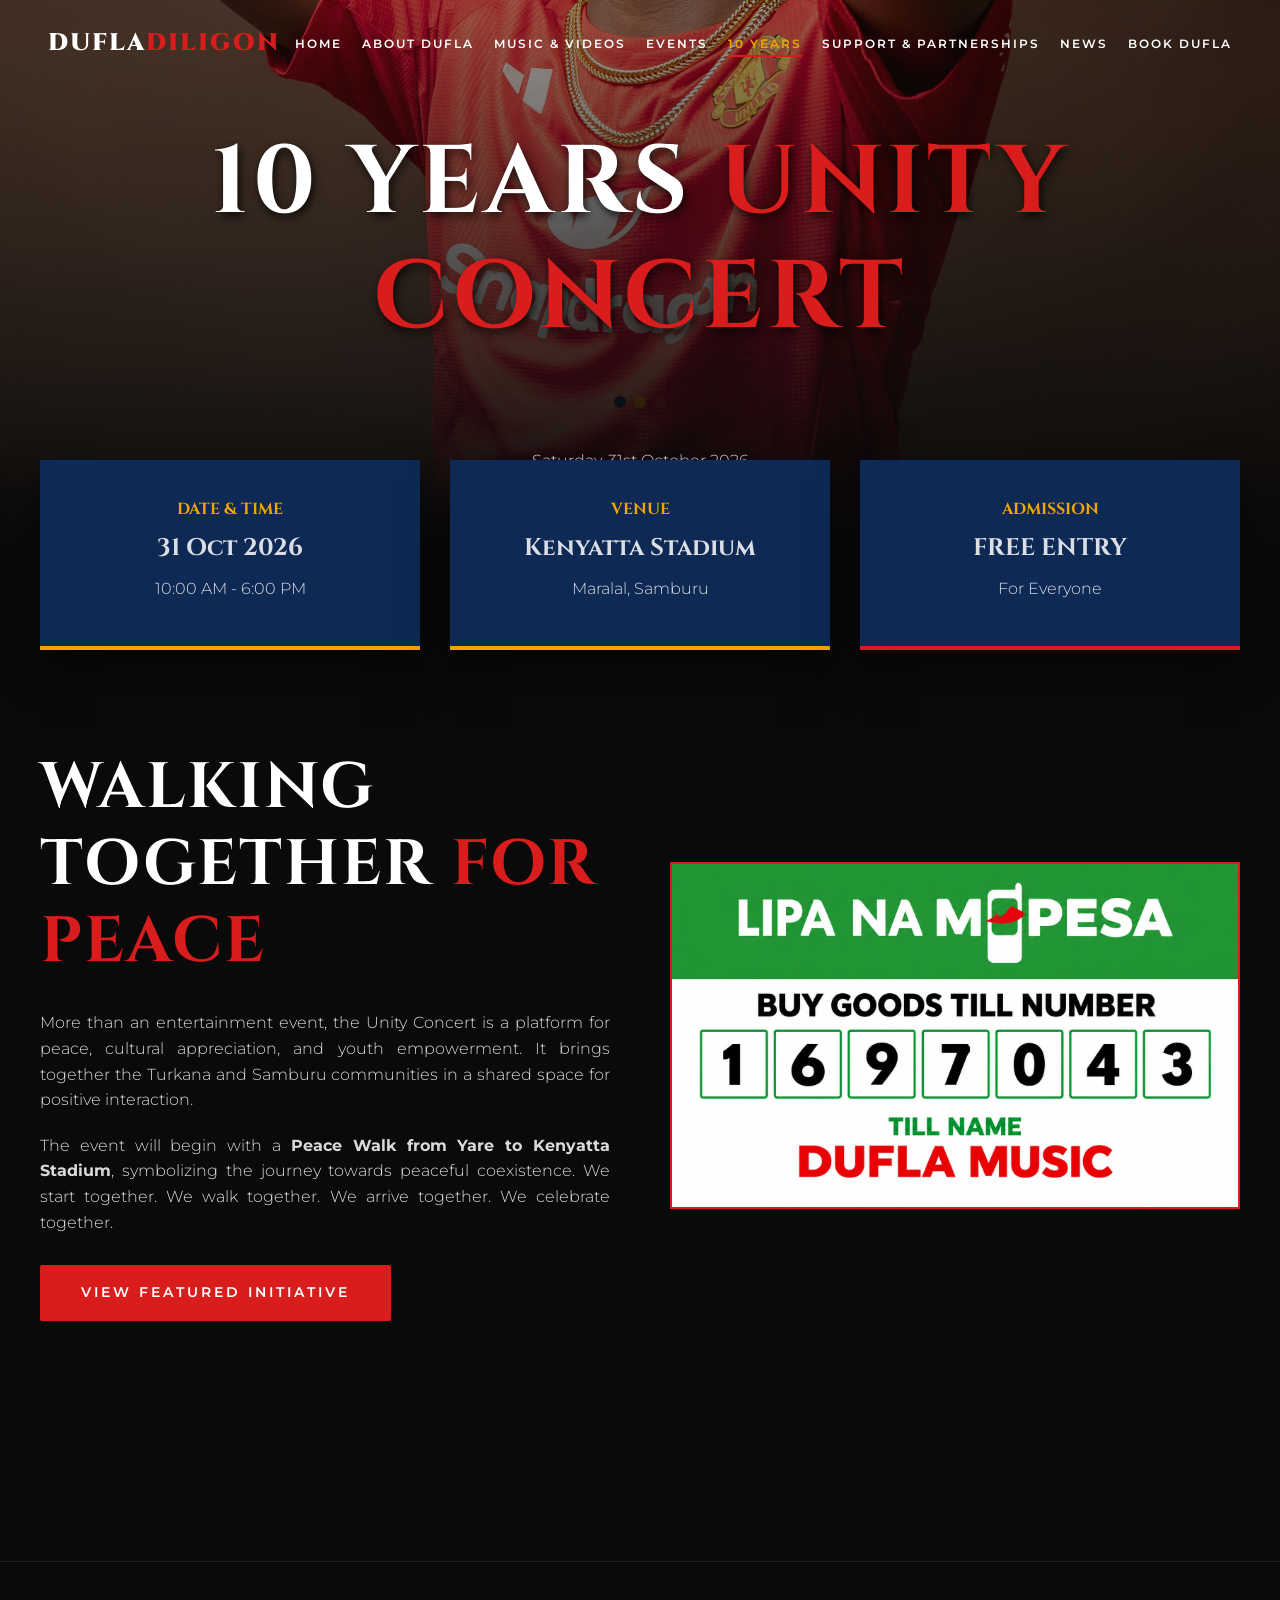
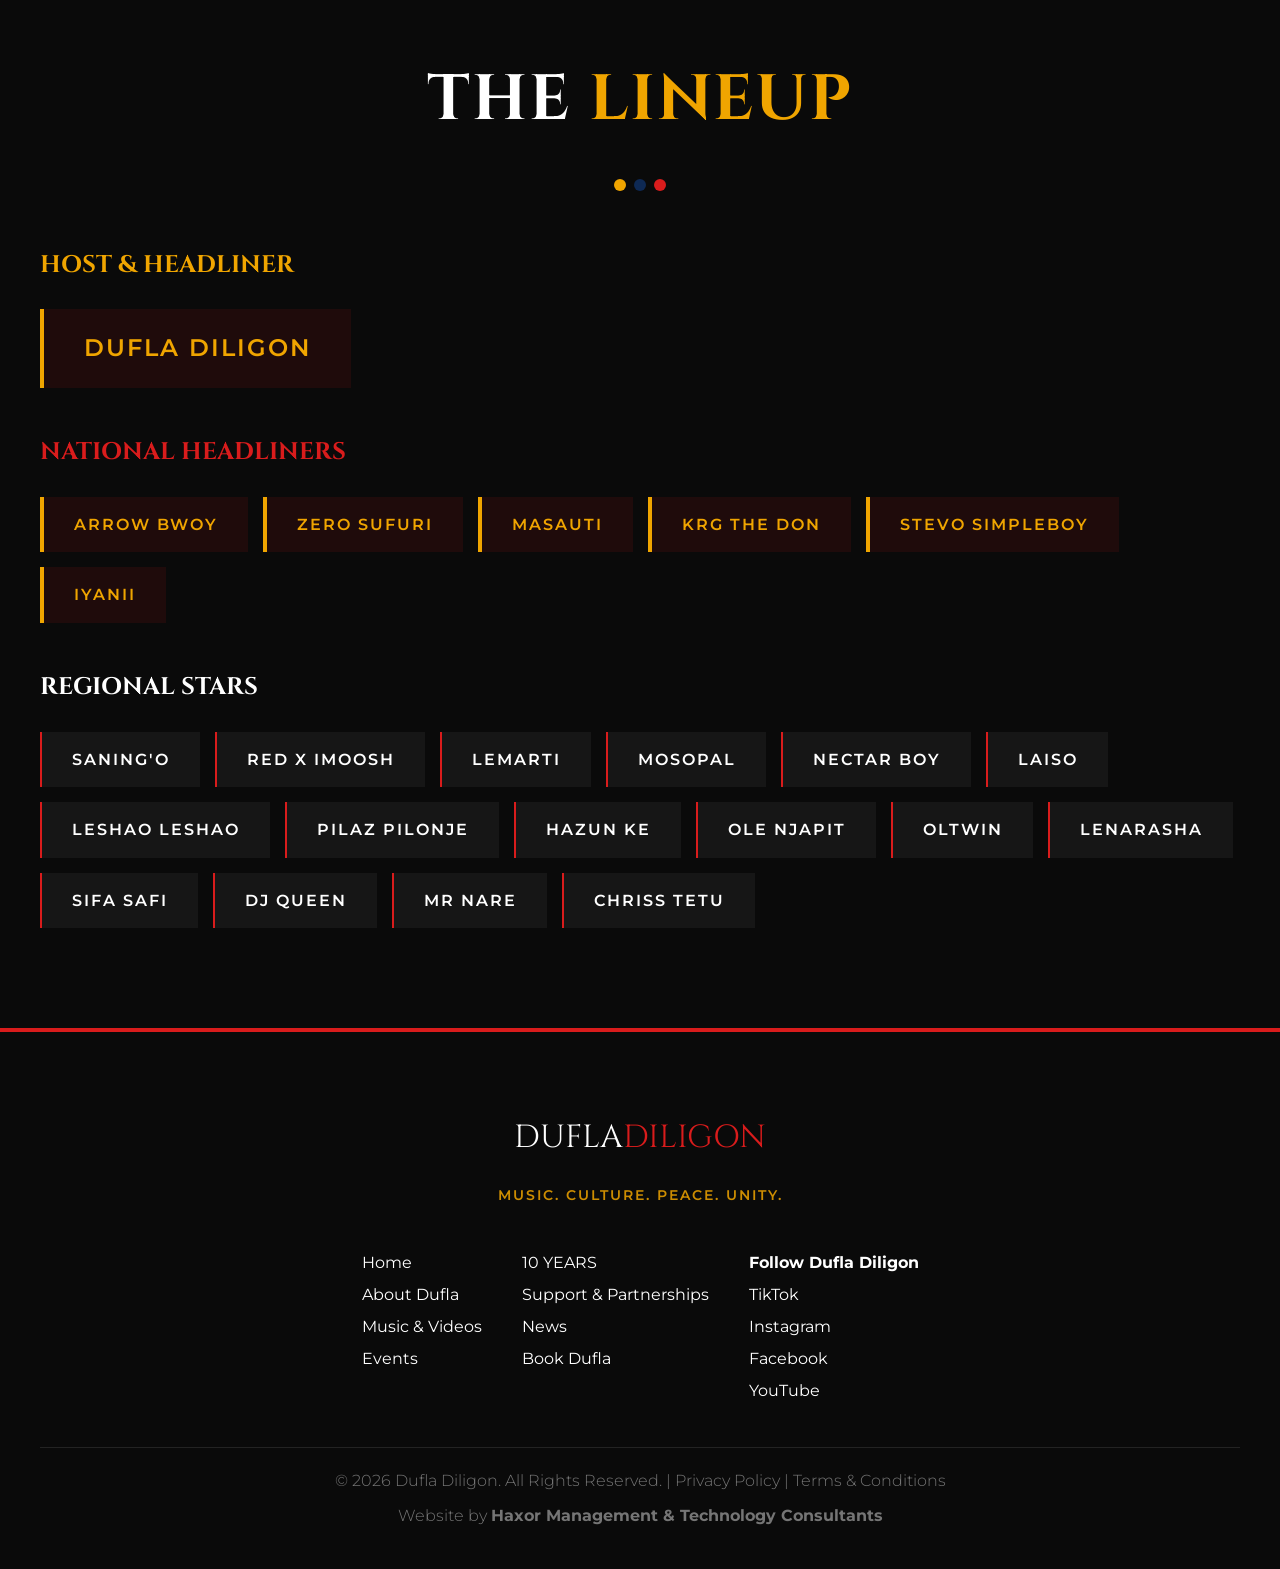
==== 10-years.html @ 81d90280 "Update social media links to actual official accounts" ====
﻿<!DOCTYPE html>
<html lang="en">
<head>
  <meta charset="UTF-8">
  <meta name="viewport" content="width=device-width, initial-scale=1.0">
  <title>Unity Concert | Dufla Diligon</title>
  <link rel="stylesheet" href="style.css">
  <style>
    .page-header { background-image: url('dufla 1.JPG'); }
    
    .event-details {
      display: grid; grid-template-columns: repeat(auto-fit, minmax(250px, 1fr));
      gap: 30px; margin: -80px auto 100px; position: relative; z-index: 10;
    }
    .detail-card {
      background: var(--maasai-blue); padding: 40px 30px; text-align: center;
      border-bottom: 4px solid var(--maasai-yellow);
      box-shadow: 0 20px 40px rgba(0,0,0,0.5);
    }
    .detail-card h3 { color: var(--maasai-yellow); font-size: 1rem; margin-bottom: 10px; }
    .detail-card p { font-size: 1.5rem; font-family: var(--font-heading); font-weight: 700; color: #fff; }
    
    .charity-section { display: flex; flex-wrap: wrap; gap: 60px; align-items: center; margin-bottom: 120px; }
    .charity-poster { flex: 1; min-width: 300px; }
    .charity-poster img { border: 2px solid var(--maasai-red); width: 100%; }
    .charity-text { flex: 1; min-width: 300px; }
    
    .lineup-section { background: var(--earth-dark); padding: 100px 0; border-top: 1px solid #222; }
    .artist-list { display: flex; flex-wrap: wrap; gap: 15px; margin-top: 30px; }
    .artist-name { 
      background: rgba(255,255,255,0.05); padding: 15px 30px;
      font-weight: 600; text-transform: uppercase; letter-spacing: 2px;
      border-left: 2px solid var(--maasai-red);
    }
    .headliner { background: rgba(217, 28, 28, 0.1); border-left: 4px solid var(--maasai-yellow); color: var(--maasai-yellow); }
  </style>
</head>
<body>

    <nav id="navbar">
    <a href="index.html" class="nav-logo">DUFLA<span>DILIGON</span></a>
    <ul class="nav-links">
      <li><a href="index.html">HOME</a></li>
      <li><a href="about.html">ABOUT DUFLA</a></li>
      <li><a href="music-videos.html">MUSIC & VIDEOS</a></li>
      <li><a href="events.html">EVENTS</a></li>
      <li><a href="10-years.html" class="active">10 YEARS</a></li>
      <li><a href="support-partnerships.html">SUPPORT & PARTNERSHIPS</a></li>
      <li><a href="news.html">NEWS</a></li>
      <li><a href="book-dufla.html">BOOK DUFLA</a></li>
    </ul>
    <div class="hamburger" id="hamburger"><span></span><span></span><span></span></div>
  </nav>

  <div class="mobile-menu" id="mobileMenu">
    <a href="index.html">HOME</a>
    <a href="about.html">ABOUT DUFLA</a>
    <a href="music-videos.html">MUSIC & VIDEOS</a>
    <a href="events.html">EVENTS</a>
    <a href="10-years.html">10 YEARS</a>
    <a href="support-partnerships.html">SUPPORT & PARTNERSHIPS</a>
    <a href="news.html">NEWS</a>
    <a href="book-dufla.html">BOOK DUFLA</a>
  </div>

  <header class="page-header">
    <div class="container">
      <h1 class="cinematic-text">10 Years <span class="text-red">Unity Concert</span></h1>
      <div class="bead-divider">
        <div class="bead blue"></div><div class="bead yellow"></div><div class="bead red"></div>
      </div>
      <p class="cinematic-text">Saturday, 31st October 2026</p>
    </div>
  </header>

  <section class="section" style="padding-top: 0;">
    <div class="container">
      <div class="event-details">
        <div class="detail-card">
          <h3>Date & Time</h3>
          <p>31 Oct 2026<br><span style="font-size:1rem; font-family:var(--font-body); font-weight:300;">10:00 AM - 6:00 PM</span></p>
        </div>
        <div class="detail-card">
          <h3>Venue</h3>
          <p>Kenyatta Stadium<br><span style="font-size:1rem; font-family:var(--font-body); font-weight:300;">Maralal, Samburu</span></p>
        </div>
        <div class="detail-card" style="border-bottom-color: var(--maasai-red);">
          <h3>Admission</h3>
          <p class="text-red">FREE ENTRY<br><span style="font-size:1rem; font-family:var(--font-body); font-weight:300; color:#fff;">For Everyone</span></p>
        </div>
      </div>

      <div class="charity-section">
        <div class="charity-text">
          <h2 style="margin-bottom: 30px;">Walking Together <span class="text-red">For Peace</span></h2>
          <p style="margin-left:0; max-width:100%; text-align:justify; margin-bottom: 20px;">More than an entertainment event, the Unity Concert is a platform for peace, cultural appreciation, and youth empowerment. It brings together the Turkana and Samburu communities in a shared space for positive interaction.</p>
          <p style="margin-left:0; max-width:100%; text-align:justify; margin-bottom: 30px;">The event will begin with a <strong>Peace Walk from Yare to Kenyatta Stadium</strong>, symbolizing the journey towards peaceful coexistence. We start together. We walk together. We arrive together. We celebrate together.</p>
          <a href="charity-poster.jpg" target="_blank" class="btn btn-red">View Featured Initiative</a>
        </div>
        <div class="charity-poster">
          <img src="charity-poster.jpg" alt="Charity & Peace Initiative Poster">
        </div>
      </div>
    </div>
  </section>

  <section class="lineup-section">
    <div class="container">
      <div style="text-align: center; margin-bottom: 60px;">
        <h2>The <span class="text-yellow">Lineup</span></h2>
        <div class="bead-divider">
          <div class="bead yellow"></div><div class="bead blue"></div><div class="bead red"></div>
        </div>
      </div>

      <h3 style="color: var(--maasai-yellow); font-size: 1.5rem;">Host & Headliner</h3>
      <div class="artist-list" style="margin-bottom: 50px;">
        <div class="artist-name headliner" style="font-size:1.5rem; padding: 20px 40px;">Dufla Diligon</div>
      </div>

      <h3 style="color: var(--maasai-red); font-size: 1.5rem;">National Headliners</h3>
      <div class="artist-list" style="margin-bottom: 50px;">
        <div class="artist-name headliner">Arrow Bwoy</div>
        <div class="artist-name headliner">Zero Sufuri</div>
        <div class="artist-name headliner">Masauti</div>
        <div class="artist-name headliner">KRG The Don</div>
        <div class="artist-name headliner">Stevo Simpleboy</div>
        <div class="artist-name headliner">Iyanii</div>
      </div>

      <h3 style="font-size: 1.5rem;">Regional Stars</h3>
      <div class="artist-list">
        <div class="artist-name">Saning'o</div>
        <div class="artist-name">Red X Imoosh</div>
        <div class="artist-name">Lemarti</div>
        <div class="artist-name">Mosopal</div>
        <div class="artist-name">Nectar Boy</div>
        <div class="artist-name">Laiso</div>
        <div class="artist-name">Leshao Leshao</div>
        <div class="artist-name">Pilaz Pilonje</div>
        <div class="artist-name">Hazun Ke</div>
        <div class="artist-name">Ole Njapit</div>
        <div class="artist-name">Oltwin</div>
        <div class="artist-name">Lenarasha</div>
        <div class="artist-name">Sifa Safi</div>
        <div class="artist-name">DJ Queen</div>
        <div class="artist-name">Mr Nare</div>
        <div class="artist-name">Chriss Tetu</div>
      </div>
    </div>
  </section>

    <footer>
    <div class="container">
      <div class="footer-logo">DUFLA<span class="text-red">DILIGON</span></div>
      <p style="color:var(--maasai-yellow); letter-spacing:2px; font-weight:600; font-size:0.9rem; margin-bottom: 40px; text-transform:uppercase;">Music. Culture. Peace. Unity.</p>
      
      <div style="display:flex; justify-content:center; gap: 40px; flex-wrap:wrap; margin-bottom: 40px;">
        <ul style="list-style:none; text-align:left; line-height:2;">
          <li><a href="index.html">Home</a></li>
          <li><a href="about.html">About Dufla</a></li>
          <li><a href="music-videos.html">Music & Videos</a></li>
          <li><a href="events.html">Events</a></li>
        </ul>
        <ul style="list-style:none; text-align:left; line-height:2;">
          <li><a href="10-years.html" class="active">10 YEARS</a></li>
          <li><a href="support-partnerships.html">Support & Partnerships</a></li>
          <li><a href="news.html">News</a></li>
          <li><a href="book-dufla.html">Book Dufla</a></li>
        </ul>
        <ul style="list-style:none; text-align:left; line-height:2;">
          <li><strong style="color:#fff;">Follow Dufla Diligon</strong></li>
          <li><a href="https://www.tiktok.com/@dufladiligon?_r=1&_t=ZS-9A8BRUnoHFk" target="_blank">TikTok</a></li>
          <li><a href="https://instagram.com/dufladiligon" target="_blank">Instagram</a></li>
          <li><a href="https://www.facebook.com/share/1Dr2cRrCRw/" target="_blank">Facebook</a></li>
          <li><a href="https://youtube.com/@duflamusic?si=NporpgNPWeEd60oz" target="_blank">YouTube</a></li>
        </ul>
      </div>

      <div class="footer-bottom">
        <p>&copy; 2026 Dufla Diligon. All Rights Reserved. | <a href="#">Privacy Policy</a> | <a href="#">Terms & Conditions</a></p>
        <p style="margin-top:10px;">Website by <strong>Haxor Management & Technology Consultants</strong></p>
      </div>
    </div>
  </footer>

  <script>
    window.addEventListener('scroll', () => document.getElementById('navbar').classList.toggle('scrolled', window.scrollY > 50));
    const h = document.getElementById('hamburger'), m = document.getElementById('mobileMenu');
    if(h && m) { h.addEventListener('click', () => { m.classList.toggle('open'); }); }
  </script>
</body>
</html>
---- style.css ----
﻿/* ===================== MAASAI / SAMBURU THEME ===================== */
@import url('https://fonts.googleapis.com/css2?family=Cinzel:wght@400;700;900&family=Montserrat:wght@300;400;600;800&display=swap');

:root {
  --maasai-red: #D91C1C;
  --maasai-red-dark: #9A0D0D;
  --maasai-blue: #0E2954;
  --maasai-yellow: #F0A500;
  --earth-dark: #0A0A0A;
  --earth-light: #F5F5F5;
  --white: #FFFFFF;
  
  --font-heading: 'Cinzel', serif;
  --font-body: 'Montserrat', sans-serif;
  
  --transition: 0.5s cubic-bezier(0.2, 0.8, 0.2, 1);
}

*, *::before, *::after { box-sizing: border-box; margin: 0; padding: 0; }

html { scroll-behavior: smooth; font-size: 16px; }
body {
  font-family: var(--font-body);
  background: var(--earth-dark);
  color: var(--white);
  line-height: 1.6;
  overflow-x: hidden;
}
a { color: inherit; text-decoration: none; }
img { display: block; max-width: 100%; height: auto; }

/* ===================== TYPOGRAPHY ===================== */
h1, h2, h3, h4, h5 { font-family: var(--font-heading); font-weight: 700; line-height: 1.2; text-transform: uppercase; }
h1 { font-size: clamp(3rem, 8vw, 6rem); letter-spacing: 4px; }
h2 { font-size: clamp(2rem, 5vw, 4rem); letter-spacing: 2px; }
p { font-size: 1rem; font-weight: 300; opacity: 0.85; max-width: 800px; margin: 0 auto; }

.cinematic-text {
  text-shadow: 2px 4px 10px rgba(0,0,0,0.8);
}

.text-red { color: var(--maasai-red); }
.text-yellow { color: var(--maasai-yellow); }

/* ===================== BUTTONS ===================== */
.btn {
  display: inline-flex; align-items: center; justify-content: center;
  padding: 16px 40px; font-size: 0.85rem; font-weight: 600; letter-spacing: 3px;
  text-transform: uppercase; border-radius: 2px;
  transition: var(--transition); cursor: pointer;
  border: 1px solid transparent;
}
.btn-red { background: var(--maasai-red); color: var(--white); }
.btn-red:hover { background: var(--maasai-red-dark); transform: scale(1.05); }
.btn-outline { border-color: var(--white); color: var(--white); background: rgba(0,0,0,0.3); }
.btn-outline:hover { background: var(--white); color: var(--earth-dark); }

/* ===================== NAV ===================== */
#navbar {
  position: fixed; top: 0; left: 0; right: 0; z-index: 1000;
  padding: 24px 48px;
  display: flex; justify-content: space-between; align-items: center;
  transition: all var(--transition);
}
#navbar.scrolled {
  background: rgba(10,10,10,0.95);
  padding: 16px 48px;
  border-bottom: 2px solid var(--maasai-red);
}
.nav-logo { font-family: var(--font-heading); font-size: 1.5rem; font-weight: 900; letter-spacing: 2px; }
.nav-logo span { color: var(--maasai-red); }
.nav-links { display: flex; gap: 20px; list-style: none; }
.nav-links a {
  font-size: 0.75rem; font-weight: 600; letter-spacing: 2px; text-transform: uppercase;
  transition: color var(--transition); position: relative;
}
.nav-links a:hover, .nav-links a.active { color: var(--maasai-yellow); }
.nav-links a::after {
  content: ''; position: absolute; bottom: -6px; left: 0; right: 0;
  height: 2px; background: var(--maasai-red); transform: scaleX(0); transition: var(--transition);
}
.nav-links a:hover::after, .nav-links a.active::after { transform: scaleX(1); }

/* Mobile Menu */
.hamburger { display: none; flex-direction: column; gap: 6px; cursor: pointer; z-index: 1001; }
.hamburger span { width: 30px; height: 2px; background: var(--white); transition: var(--transition); }
.mobile-menu {
  position: fixed; inset: 0; background: var(--earth-dark); z-index: 1000;
  display: flex; flex-direction: column; align-items: center; justify-content: center; gap: 20px;
  opacity: 0; pointer-events: none; transition: var(--transition);
}
.mobile-menu.open { opacity: 1; pointer-events: auto; }
.mobile-menu a { font-family: var(--font-heading); font-size: 2rem; }

/* ===================== LAYOUT ===================== */
.container { max-width: 1400px; margin: 0 auto; padding: 0 40px; }
.section { padding: 120px 0; }
.page-header {
  height: 60vh; min-height: 400px;
  display: flex; align-items: center; justify-content: center;
  position: relative; text-align: center;
  background-size: cover; background-position: center;
}
.page-header::before {
  content: ''; position: absolute; inset: 0;
  background: linear-gradient(to bottom, rgba(10,10,10,0.4), var(--earth-dark));
}
.page-header h1 { position: relative; z-index: 2; margin-top: 60px; }

/* ===================== FOOTER ===================== */
footer {
  background: var(--earth-dark); padding: 80px 0 40px;
  border-top: 4px solid var(--maasai-red); text-align: center;
}
.footer-logo { font-family: var(--font-heading); font-size: 2rem; margin-bottom: 20px; }
.footer-links { display: flex; justify-content: center; gap: 30px; margin-bottom: 40px; flex-wrap: wrap; }
.footer-links a { font-size: 0.75rem; letter-spacing: 2px; text-transform: uppercase; }
.footer-links a:hover { color: var(--maasai-yellow); }
.footer-bottom { font-size: 0.75rem; color: #888; border-top: 1px solid rgba(255,255,255,0.1); padding-top: 20px; margin-top: 40px; }

/* ===================== UTILS ===================== */
.bead-divider {
  display: flex; justify-content: center; gap: 8px; margin: 40px 0;
}
.bead { width: 12px; height: 12px; border-radius: 50%; }
.bead.red { background: var(--maasai-red); }
.bead.blue { background: var(--maasai-blue); }
.bead.yellow { background: var(--maasai-yellow); }

/* Responsive */
@media (max-width: 768px) {
  .nav-links { display: none; }
  .hamburger { display: flex; }
  #navbar { padding: 20px; }
  .container { padding: 0 20px; }
}
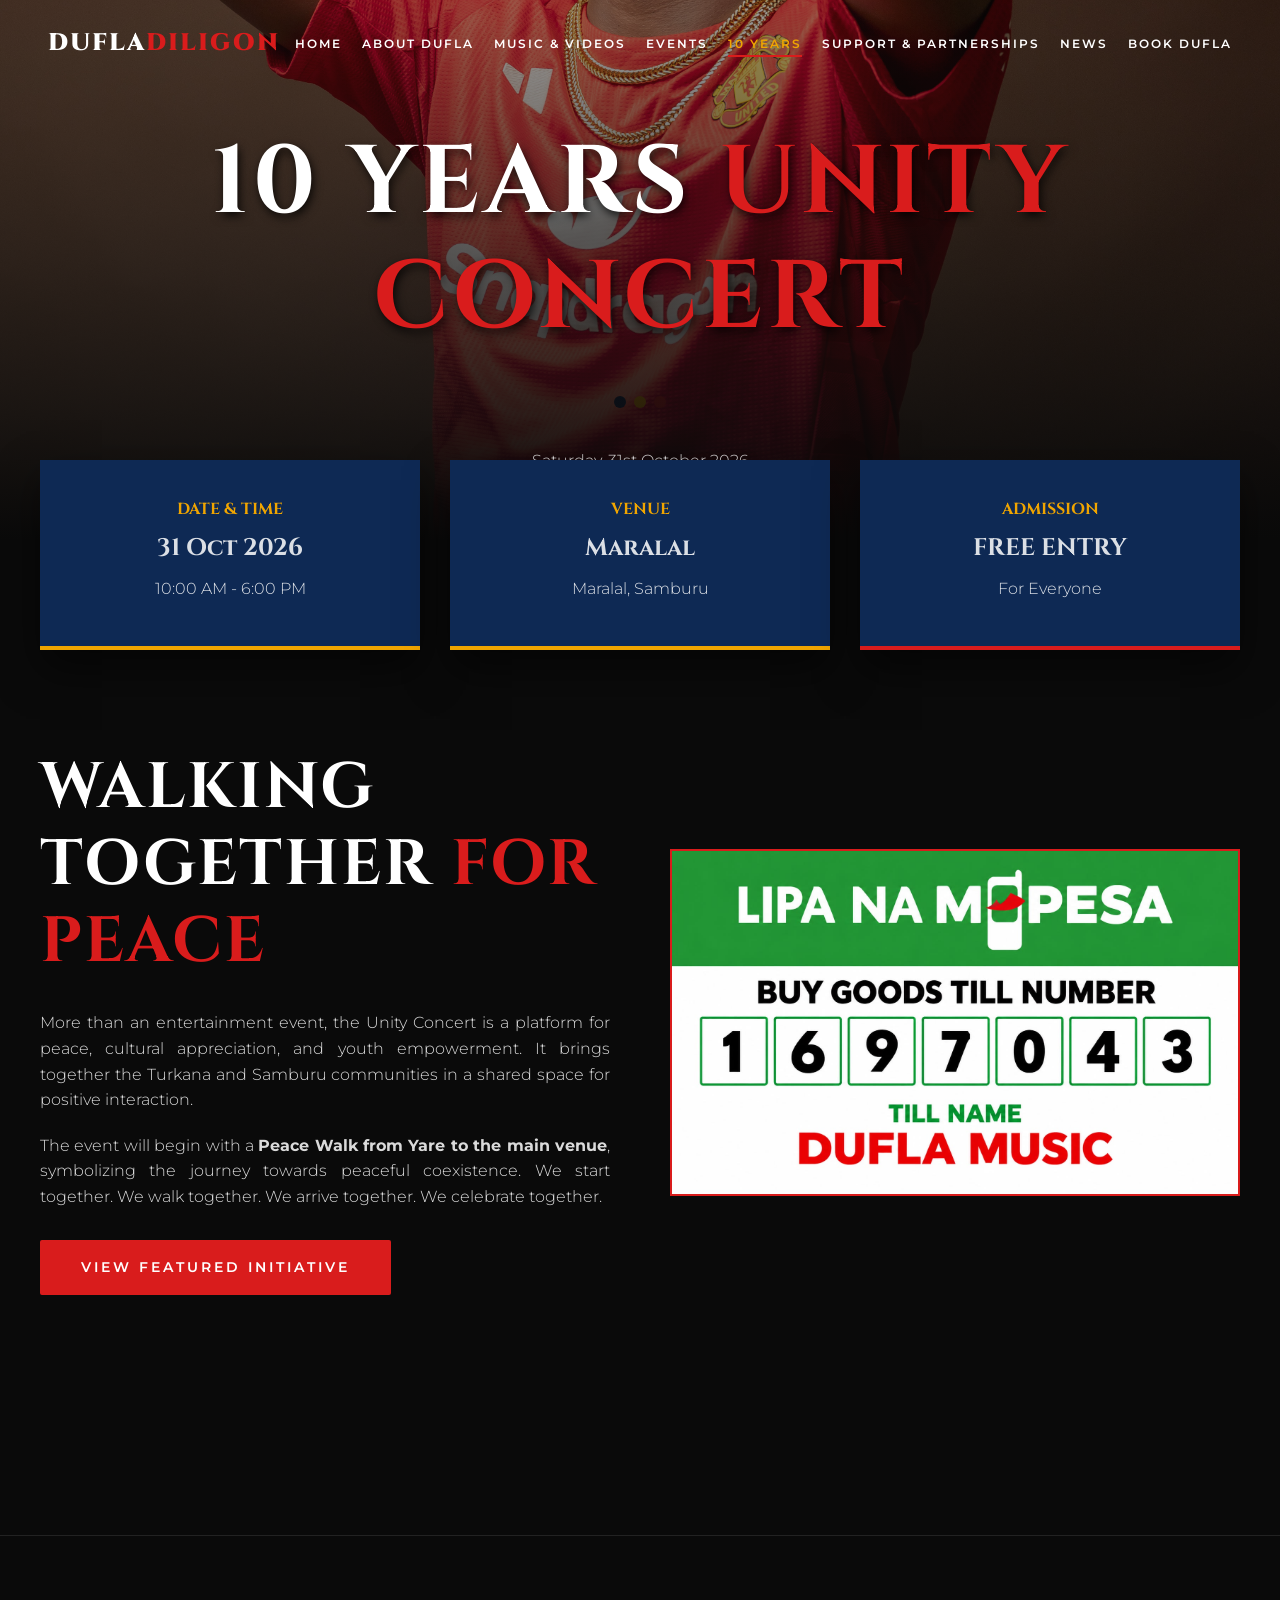
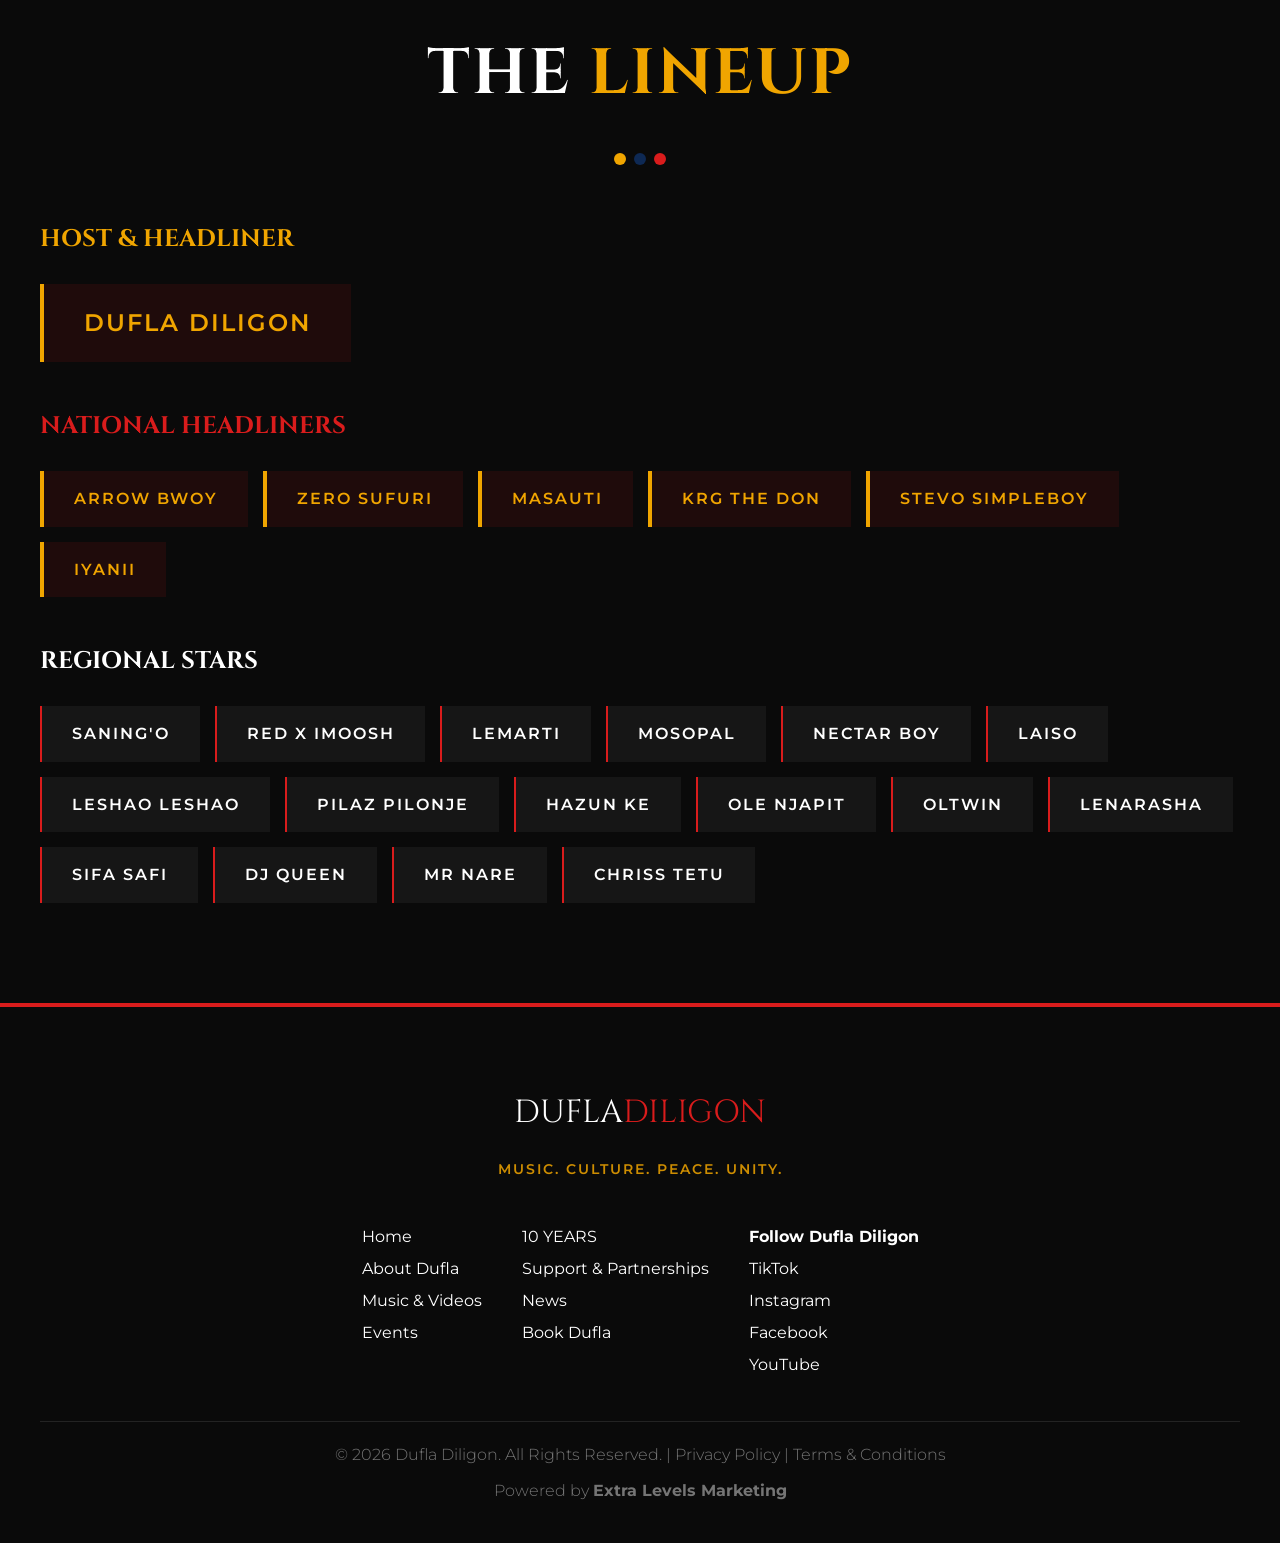
==== commit b26a8309: "Replace footer credit with 'Powered by Extra Levels Marketing' across all pages" ====
--- a/10-years.html
+++ b/10-years.html
@@ -82,7 +82,7 @@
         </div>
         <div class="detail-card">
           <h3>Venue</h3>
-          <p>Kenyatta Stadium<br><span style="font-size:1rem; font-family:var(--font-body); font-weight:300;">Maralal, Samburu</span></p>
+          <p>Maralal<br><span style="font-size:1rem; font-family:var(--font-body); font-weight:300;">Maralal, Samburu</span></p>
         </div>
         <div class="detail-card" style="border-bottom-color: var(--maasai-red);">
           <h3>Admission</h3>
@@ -94,7 +94,7 @@
         <div class="charity-text">
           <h2 style="margin-bottom: 30px;">Walking Together <span class="text-red">For Peace</span></h2>
           <p style="margin-left:0; max-width:100%; text-align:justify; margin-bottom: 20px;">More than an entertainment event, the Unity Concert is a platform for peace, cultural appreciation, and youth empowerment. It brings together the Turkana and Samburu communities in a shared space for positive interaction.</p>
-          <p style="margin-left:0; max-width:100%; text-align:justify; margin-bottom: 30px;">The event will begin with a <strong>Peace Walk from Yare to Kenyatta Stadium</strong>, symbolizing the journey towards peaceful coexistence. We start together. We walk together. We arrive together. We celebrate together.</p>
+          <p style="margin-left:0; max-width:100%; text-align:justify; margin-bottom: 30px;">The event will begin with a <strong>Peace Walk from Yare to the main venue</strong>, symbolizing the journey towards peaceful coexistence. We start together. We walk together. We arrive together. We celebrate together.</p>
           <a href="charity-poster.jpg" target="_blank" class="btn btn-red">View Featured Initiative</a>
         </div>
         <div class="charity-poster">
@@ -179,7 +179,7 @@
 
       <div class="footer-bottom">
         <p>&copy; 2026 Dufla Diligon. All Rights Reserved. | <a href="#">Privacy Policy</a> | <a href="#">Terms & Conditions</a></p>
-        <p style="margin-top:10px;">Website by <strong>Haxor Management & Technology Consultants</strong></p>
+        <p style="margin-top:10px;">Powered by <strong>Extra Levels Marketing</strong></p>
       </div>
     </div>
   </footer>
@@ -195,3 +195,5 @@
 
 
 
+
+
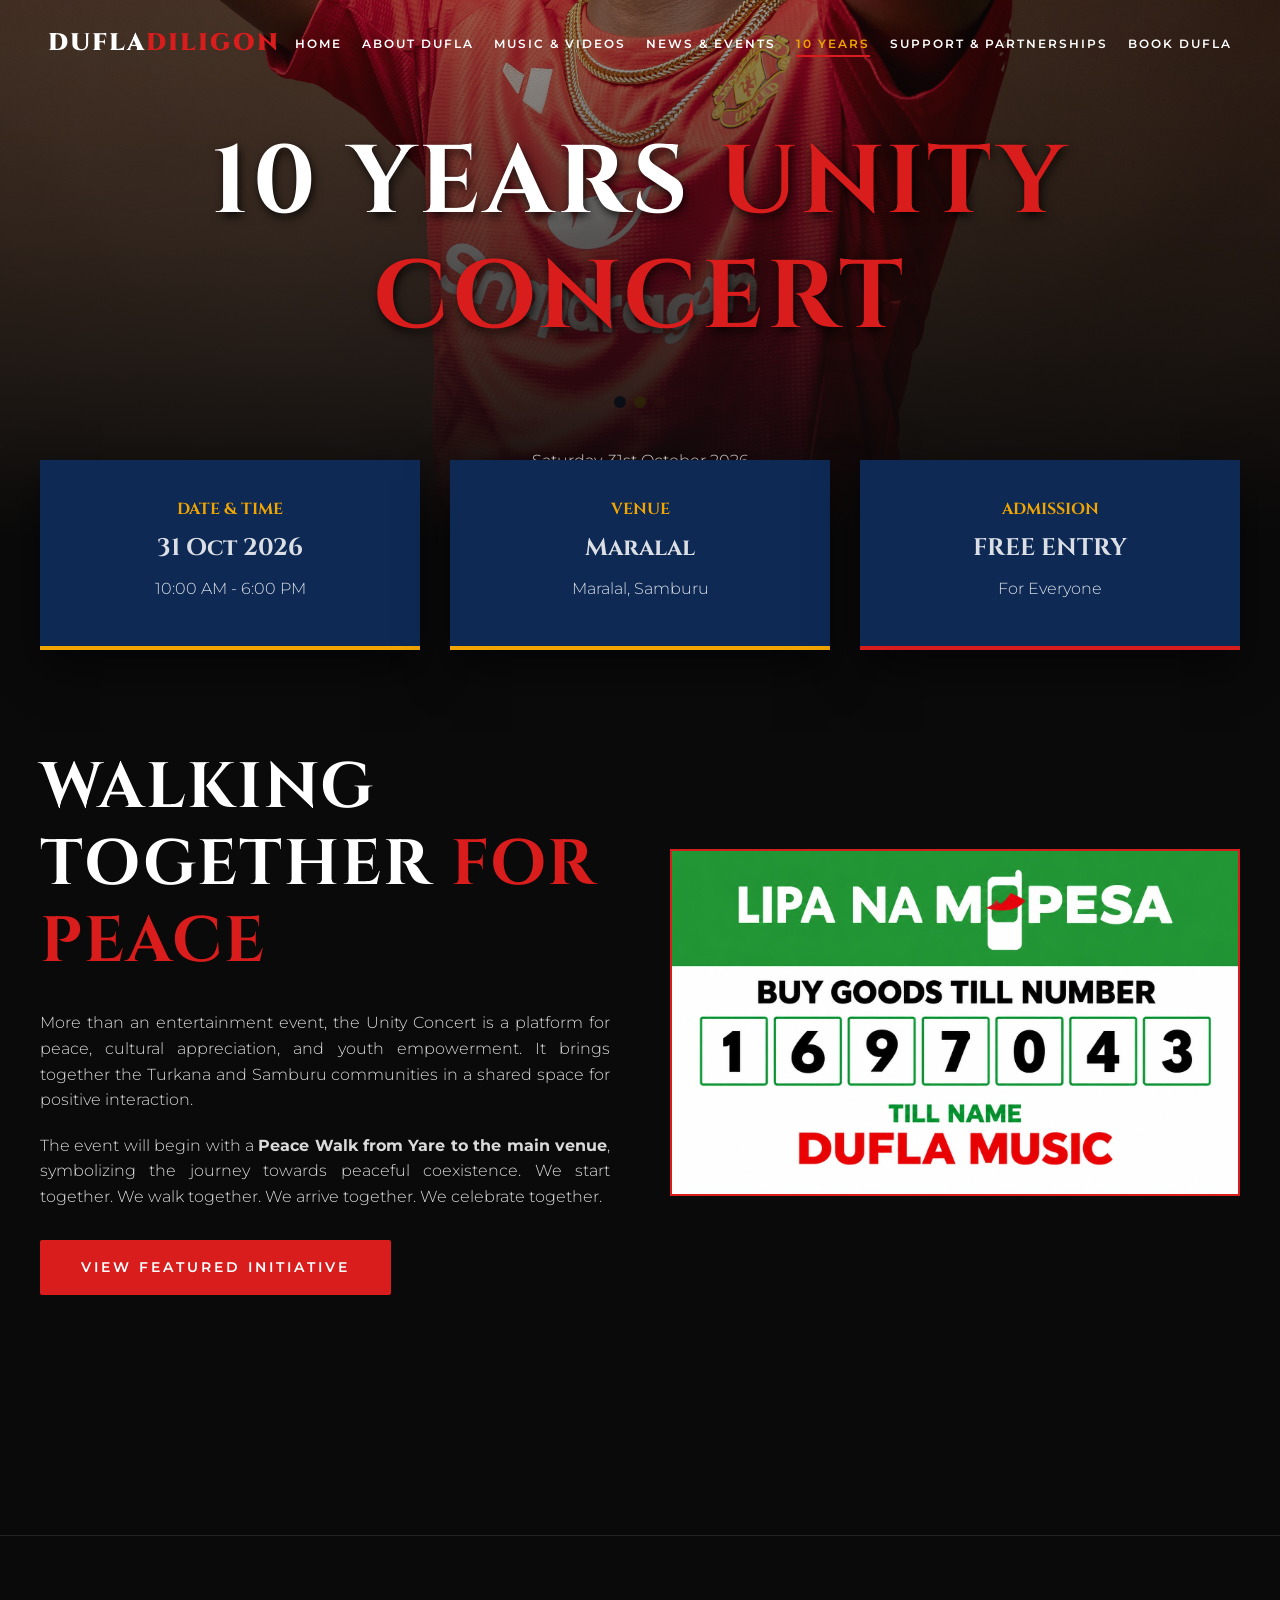
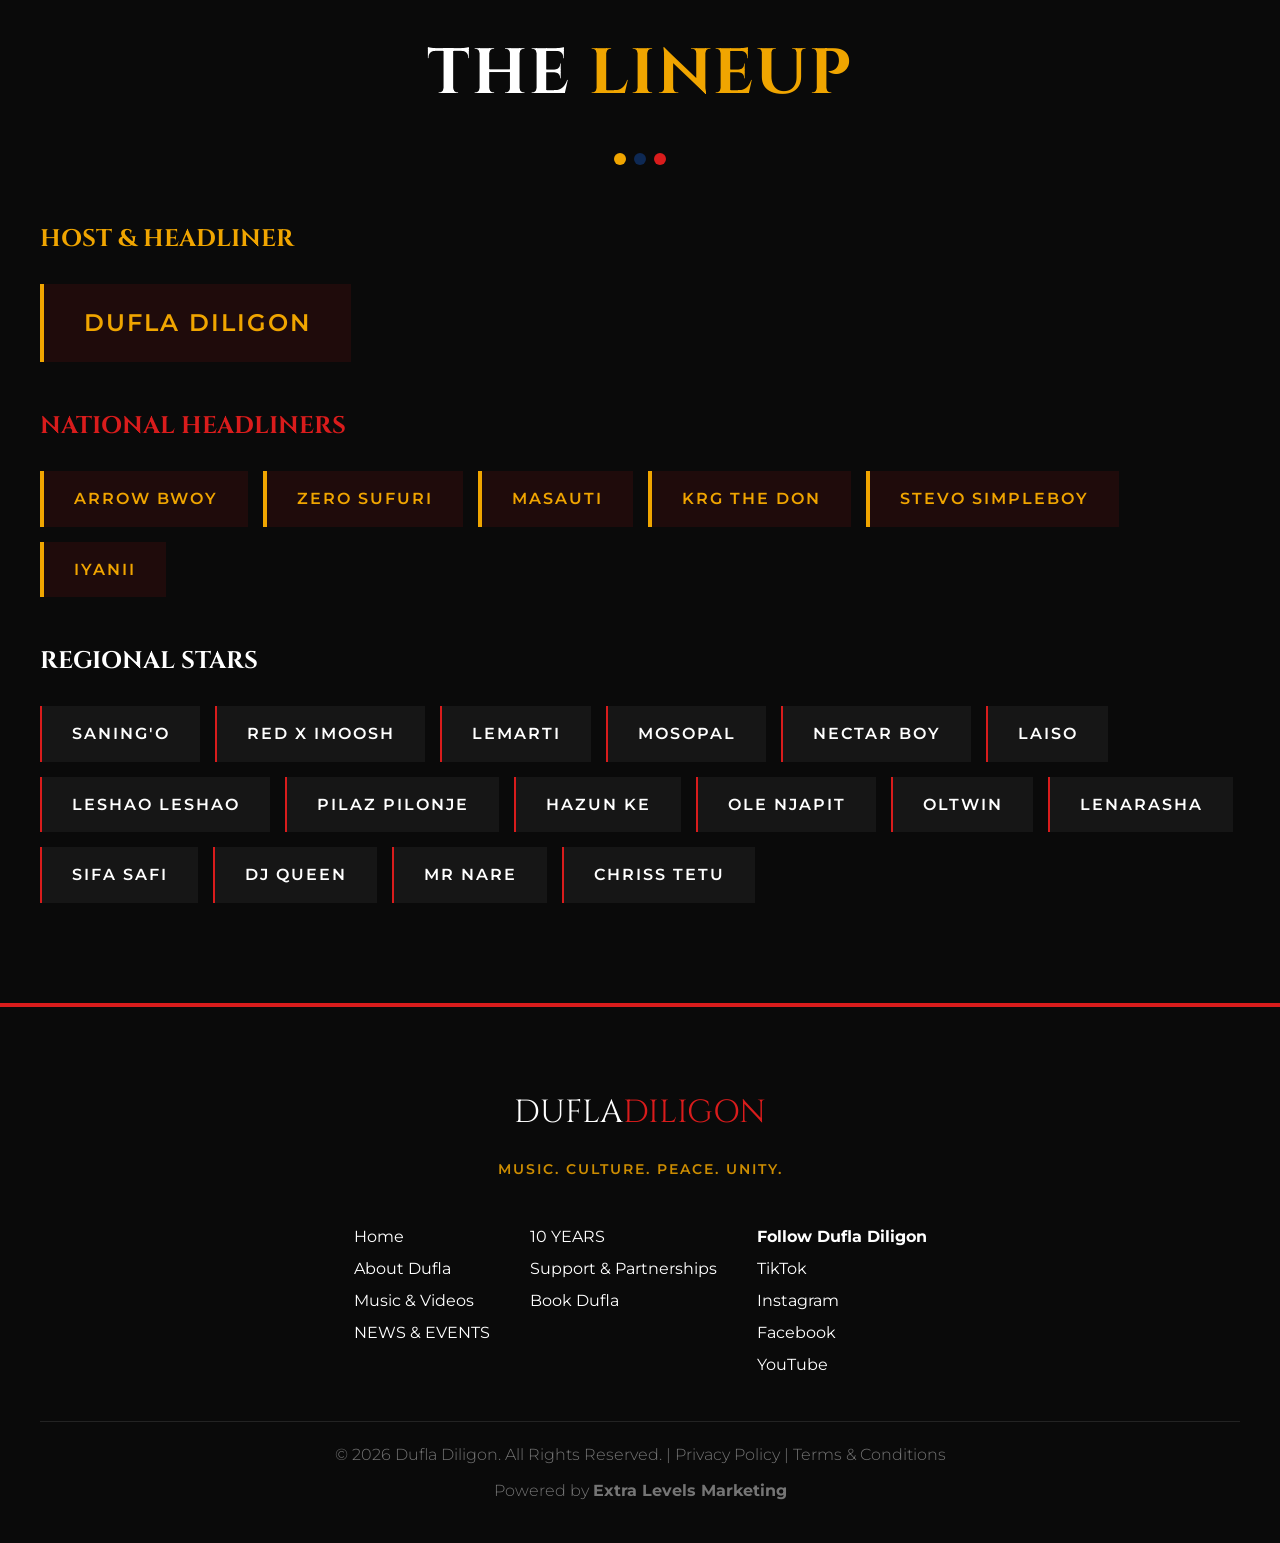
==== commit b8e237a1: "Fix all encoding errors (bullet chars), combine News & Events into tabbed page, update nav across al" ====
--- a/10-years.html
+++ b/10-years.html
@@ -43,10 +43,9 @@
       <li><a href="index.html">HOME</a></li>
       <li><a href="about.html">ABOUT DUFLA</a></li>
       <li><a href="music-videos.html">MUSIC & VIDEOS</a></li>
-      <li><a href="events.html">EVENTS</a></li>
+      <li><a href="events.html">NEWS & EVENTS</a></li>
       <li><a href="10-years.html" class="active">10 YEARS</a></li>
       <li><a href="support-partnerships.html">SUPPORT & PARTNERSHIPS</a></li>
-      <li><a href="news.html">NEWS</a></li>
       <li><a href="book-dufla.html">BOOK DUFLA</a></li>
     </ul>
     <div class="hamburger" id="hamburger"><span></span><span></span><span></span></div>
@@ -59,7 +58,7 @@
     <a href="events.html">EVENTS</a>
     <a href="10-years.html">10 YEARS</a>
     <a href="support-partnerships.html">SUPPORT & PARTNERSHIPS</a>
-    <a href="news.html">NEWS</a>
+    <a href="events.html">NEWS & EVENTS</a>
     <a href="book-dufla.html">BOOK DUFLA</a>
   </div>
 
@@ -160,12 +159,11 @@
           <li><a href="index.html">Home</a></li>
           <li><a href="about.html">About Dufla</a></li>
           <li><a href="music-videos.html">Music & Videos</a></li>
-          <li><a href="events.html">Events</a></li>
+          <li><a href="events.html">NEWS & EVENTS</a></li>
         </ul>
         <ul style="list-style:none; text-align:left; line-height:2;">
           <li><a href="10-years.html" class="active">10 YEARS</a></li>
           <li><a href="support-partnerships.html">Support & Partnerships</a></li>
-          <li><a href="news.html">News</a></li>
           <li><a href="book-dufla.html">Book Dufla</a></li>
         </ul>
         <ul style="list-style:none; text-align:left; line-height:2;">
@@ -197,3 +195,5 @@
 
 
 
+
+
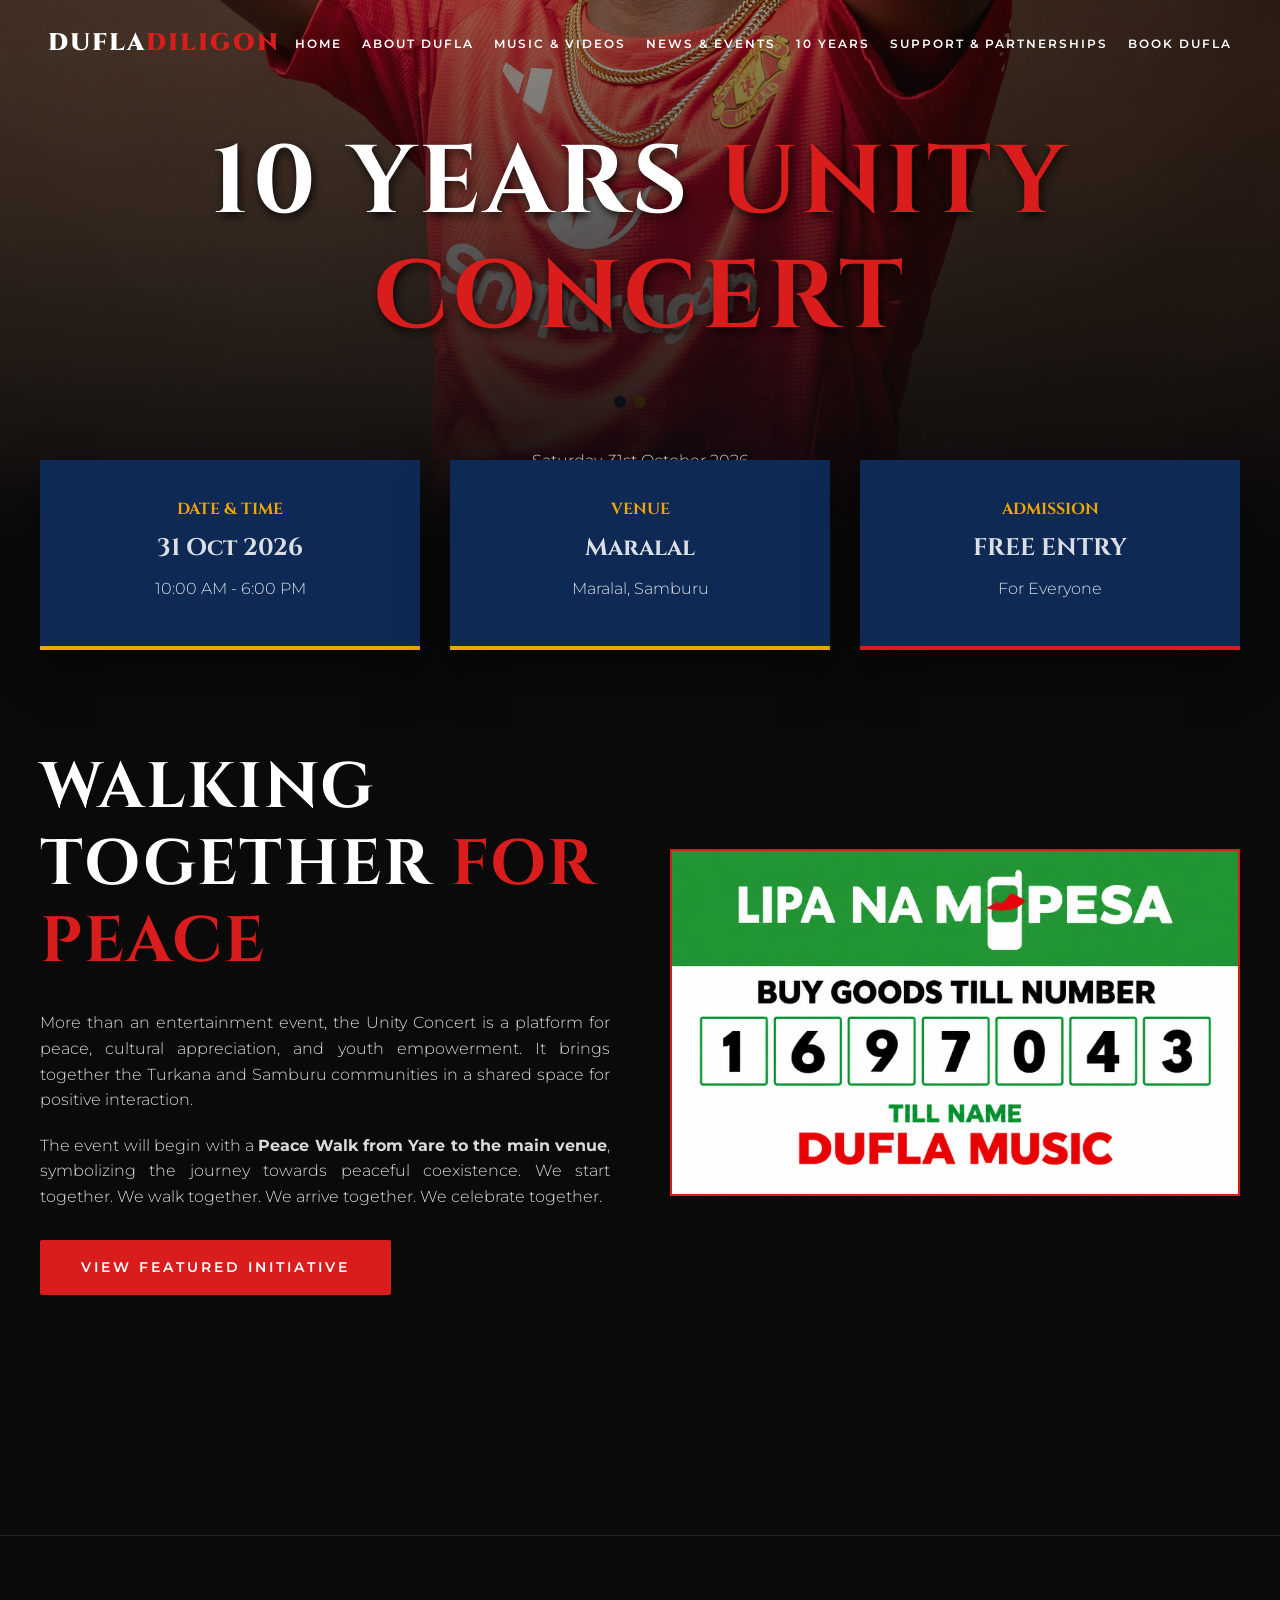
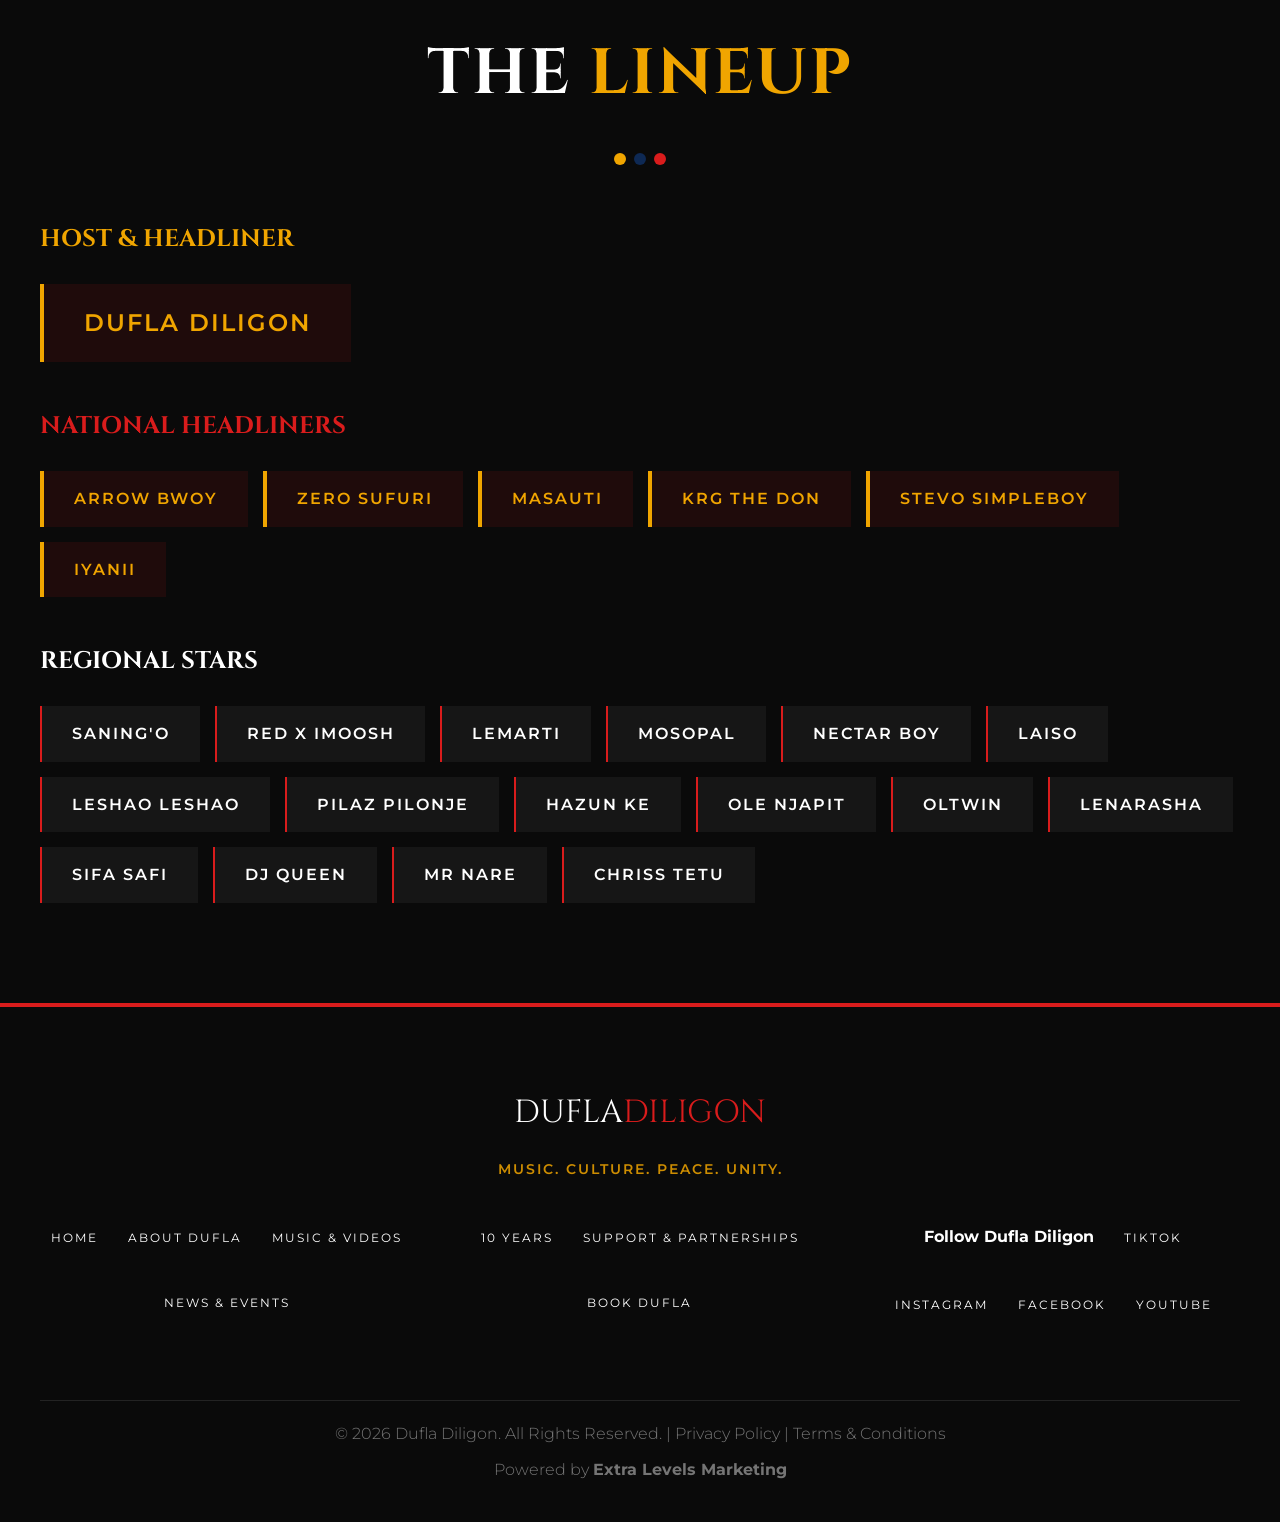
==== commit e292f3e1: "Fix global inconsistencies: nav, mobile menu close sign, footer alignment, mobile events UI, encodin" ====
--- a/10-years.html
+++ b/10-years.html
@@ -34,31 +34,53 @@
     }
     .headliner { background: rgba(217, 28, 28, 0.1); border-left: 4px solid var(--maasai-yellow); color: var(--maasai-yellow); }
   </style>
+
+<script type="application/ld+json">
+{
+  "@context": "https://schema.org",
+  "@type": "MusicGroup",
+  "name": "Dufla Diligon",
+  "url": "https://dufladiligon.com",
+  "image": "https://dufladiligon.com/dufla%201.JPG",
+  "sameAs": [
+    "https://www.facebook.com/share/1Dr2cRrCRw/",
+    "https://instagram.com/dufladiligon",
+    "https://youtube.com/@duflamusic?si=NporpgNPWeEd60oz",
+    "https://www.tiktok.com/@dufladiligon?_r=1&_t=ZS-9A8BRUnoHFk"
+  ]
+}
+</script>
+<!-- Google tag (gtag.js) -->
+<script async src="https://www.googletagmanager.com/gtag/js?id=G-XXXXXXXXXX"></script>
+<script>
+  window.dataLayer = window.dataLayer || [];
+  function gtag(){dataLayer.push(arguments);}
+  gtag('js', new Date());
+  gtag('config', 'G-XXXXXXXXXX');
+</script>
 </head>
 <body>
 
-    <nav id="navbar">
+      <nav id="navbar">
     <a href="index.html" class="nav-logo">DUFLA<span>DILIGON</span></a>
     <ul class="nav-links">
       <li><a href="index.html">HOME</a></li>
       <li><a href="about.html">ABOUT DUFLA</a></li>
       <li><a href="music-videos.html">MUSIC & VIDEOS</a></li>
       <li><a href="events.html">NEWS & EVENTS</a></li>
-      <li><a href="10-years.html" class="active">10 YEARS</a></li>
+      <li><a href="10-years.html">10 YEARS</a></li>
       <li><a href="support-partnerships.html">SUPPORT & PARTNERSHIPS</a></li>
       <li><a href="book-dufla.html">BOOK DUFLA</a></li>
     </ul>
     <div class="hamburger" id="hamburger"><span></span><span></span><span></span></div>
   </nav>
-
   <div class="mobile-menu" id="mobileMenu">
     <a href="index.html">HOME</a>
     <a href="about.html">ABOUT DUFLA</a>
     <a href="music-videos.html">MUSIC & VIDEOS</a>
-    <a href="events.html">EVENTS</a>
+    <a href="events.html">NEWS & EVENTS</a>
     <a href="10-years.html">10 YEARS</a>
     <a href="support-partnerships.html">SUPPORT & PARTNERSHIPS</a>
-    <a href="events.html">NEWS & EVENTS</a>
     <a href="book-dufla.html">BOOK DUFLA</a>
   </div>
 
@@ -149,25 +171,25 @@
     </div>
   </section>
 
-    <footer>
+      <footer>
     <div class="container">
       <div class="footer-logo">DUFLA<span class="text-red">DILIGON</span></div>
-      <p style="color:var(--maasai-yellow); letter-spacing:2px; font-weight:600; font-size:0.9rem; margin-bottom: 40px; text-transform:uppercase;">Music. Culture. Peace. Unity.</p>
+      <p style="color:var(--maasai-yellow); letter-spacing:2px; font-weight:600; font-size:0.9rem; margin-bottom:40px; text-transform:uppercase;">Music. Culture. Peace. Unity.</p>
       
-      <div style="display:flex; justify-content:center; gap: 40px; flex-wrap:wrap; margin-bottom: 40px;">
-        <ul style="list-style:none; text-align:left; line-height:2;">
+      <div class="footer-grid">
+        <ul class="footer-links">
           <li><a href="index.html">Home</a></li>
           <li><a href="about.html">About Dufla</a></li>
           <li><a href="music-videos.html">Music & Videos</a></li>
-          <li><a href="events.html">NEWS & EVENTS</a></li>
+          <li><a href="events.html">News & Events</a></li>
         </ul>
-        <ul style="list-style:none; text-align:left; line-height:2;">
-          <li><a href="10-years.html" class="active">10 YEARS</a></li>
+        <ul class="footer-links">
+          <li><a href="10-years.html">10 Years</a></li>
           <li><a href="support-partnerships.html">Support & Partnerships</a></li>
           <li><a href="book-dufla.html">Book Dufla</a></li>
         </ul>
-        <ul style="list-style:none; text-align:left; line-height:2;">
-          <li><strong style="color:#fff;">Follow Dufla Diligon</strong></li>
+        <ul class="footer-links">
+          <li class="footer-title">Follow Dufla Diligon</li>
           <li><a href="https://www.tiktok.com/@dufladiligon?_r=1&_t=ZS-9A8BRUnoHFk" target="_blank">TikTok</a></li>
           <li><a href="https://instagram.com/dufladiligon" target="_blank">Instagram</a></li>
           <li><a href="https://www.facebook.com/share/1Dr2cRrCRw/" target="_blank">Facebook</a></li>
@@ -181,11 +203,20 @@
       </div>
     </div>
   </footer>
-
   <script>
-    window.addEventListener('scroll', () => document.getElementById('navbar').classList.toggle('scrolled', window.scrollY > 50));
-    const h = document.getElementById('hamburger'), m = document.getElementById('mobileMenu');
-    if(h && m) { h.addEventListener('click', () => { m.classList.toggle('open'); }); }
+    window.addEventListener('scroll', () => {
+      const nav = document.getElementById('navbar');
+      if (nav) nav.classList.toggle('scrolled', window.scrollY > 50);
+    });
+    
+    const h = document.getElementById('hamburger');
+    const m = document.getElementById('mobileMenu');
+    if(h && m) { 
+      h.addEventListener('click', () => { 
+        h.classList.toggle('active');
+        m.classList.toggle('open'); 
+      }); 
+    }
   </script>
 </body>
 </html>
@@ -197,3 +228,4 @@
 
 
 
+
--- a/style.css
+++ b/style.css
@@ -135,3 +135,64 @@
   .container { padding: 0 20px; }
 }
 
+
+
+/* --- RECENT UI/UX FIXES --- */
+
+/* 1. Footer Alignment */
+.footer-grid {
+  display: grid;
+  grid-template-columns: repeat(auto-fit, minmax(200px, 1fr));
+  gap: 40px;
+  margin-bottom: 40px;
+  text-align: left;
+}
+.footer-links {
+  list-style: none;
+  line-height: 2;
+}
+.footer-links .footer-title {
+  color: #fff;
+  font-weight: 700;
+  margin-bottom: 5px;
+  display: block;
+}
+
+/* 2. Hamburger Close Sign (X animation) */
+.hamburger.active span:nth-child(1) {
+  transform: translateY(8px) rotate(45deg);
+}
+.hamburger.active span:nth-child(2) {
+  opacity: 0;
+}
+.hamburger.active span:nth-child(3) {
+  transform: translateY(-8px) rotate(-45deg);
+}
+
+/* 3. Mobile Event Card Congestion Fixes */
+@media (max-width: 768px) {
+  .home-section .container > div[style*="display:grid"] {
+    grid-template-columns: 1fr !important;
+    gap: 30px !important;
+  }
+  .ev-card .poster-wrap img, .home-section img[src="charity-poster-new.jpg"] {
+    max-height: 350px !important;
+  }
+  .ev-card.concert-card .poster-wrap {
+    height: 350px !important;
+  }
+  .form-inner {
+    grid-template-columns: 1fr !important;
+  }
+}
+
+@media (max-width: 768px) {
+  .upcoming-grid, .proof-layout, .videos-grid-section .video-grid, .partner-types {
+    grid-template-columns: 1fr !important;
+    gap: 20px !important;
+  }
+  .ev-card .ev-body { padding: 20px !important; }
+  .ev-card .ev-title { font-size: 1.2rem !important; }
+  .ev-card .poster-wrap img { max-height: 250px !important; }
+  .ev-card.concert-card .poster-wrap { height: 250px !important; }
+}
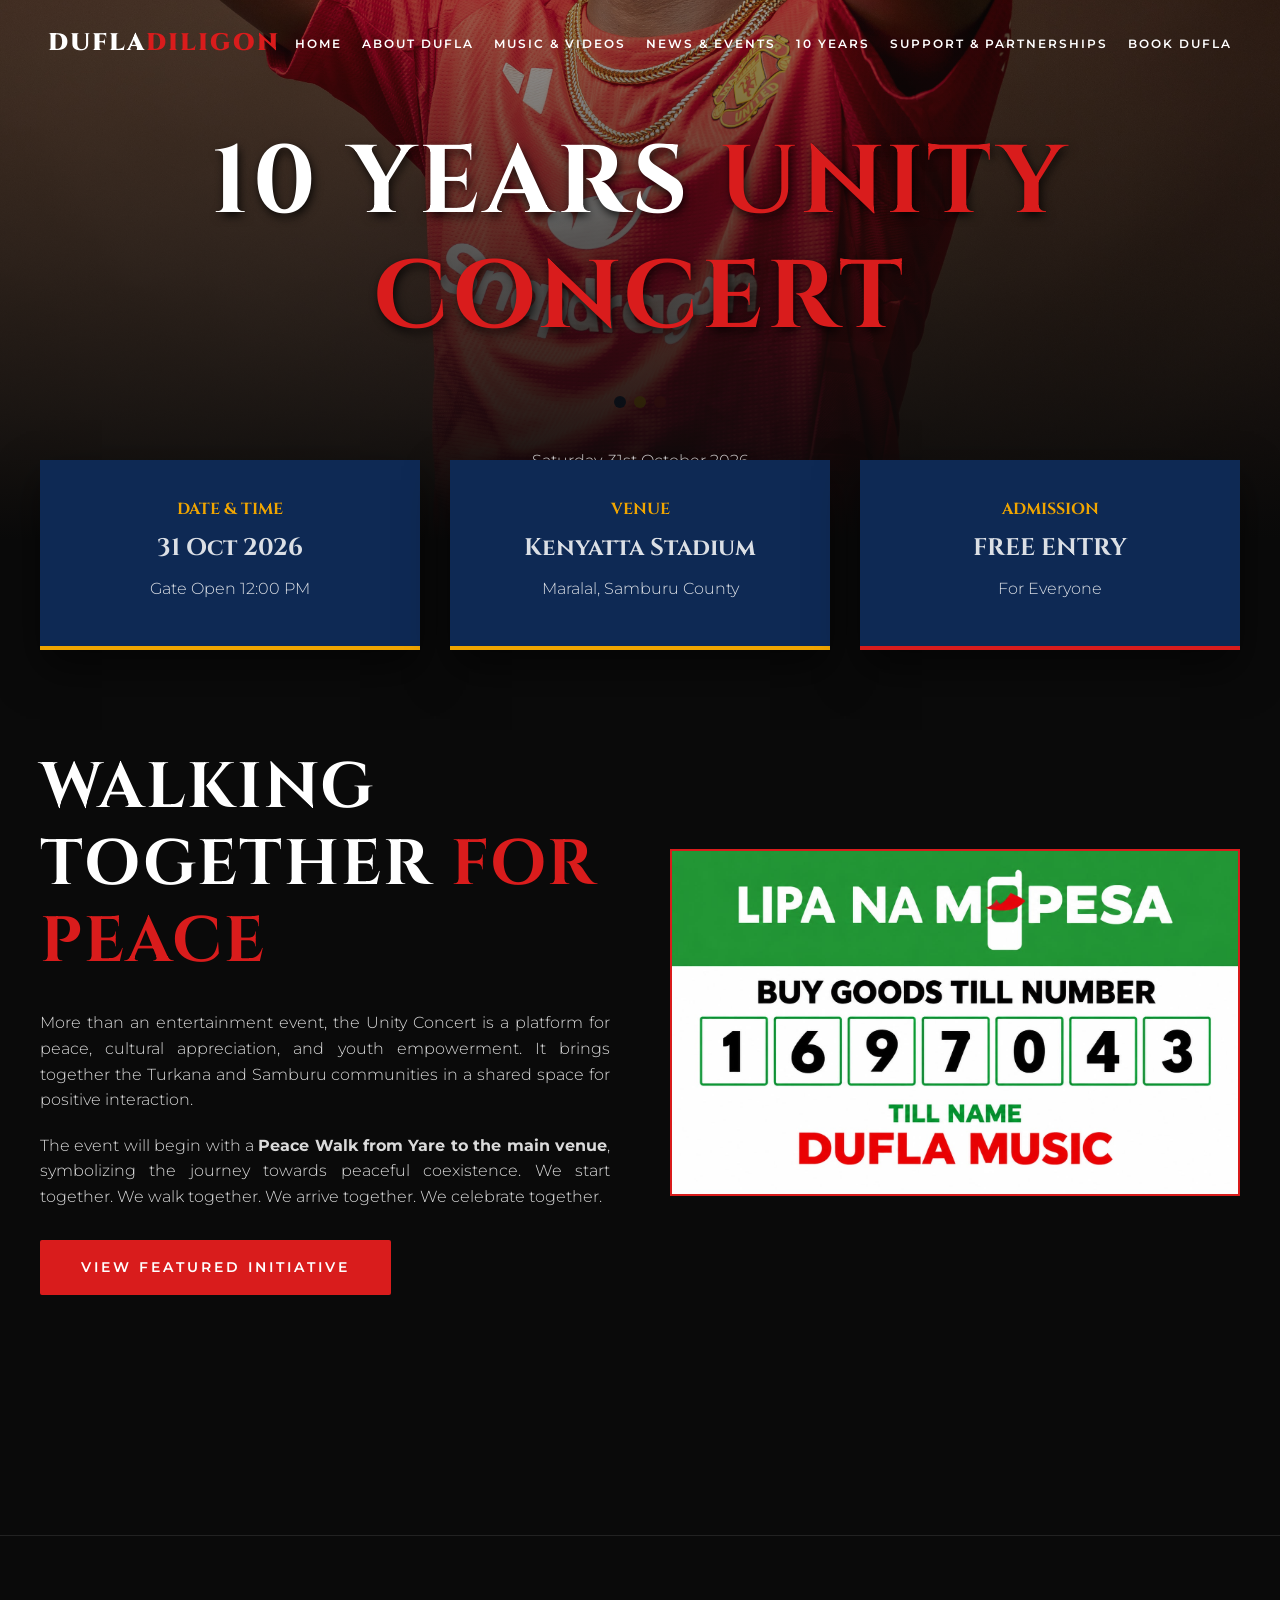
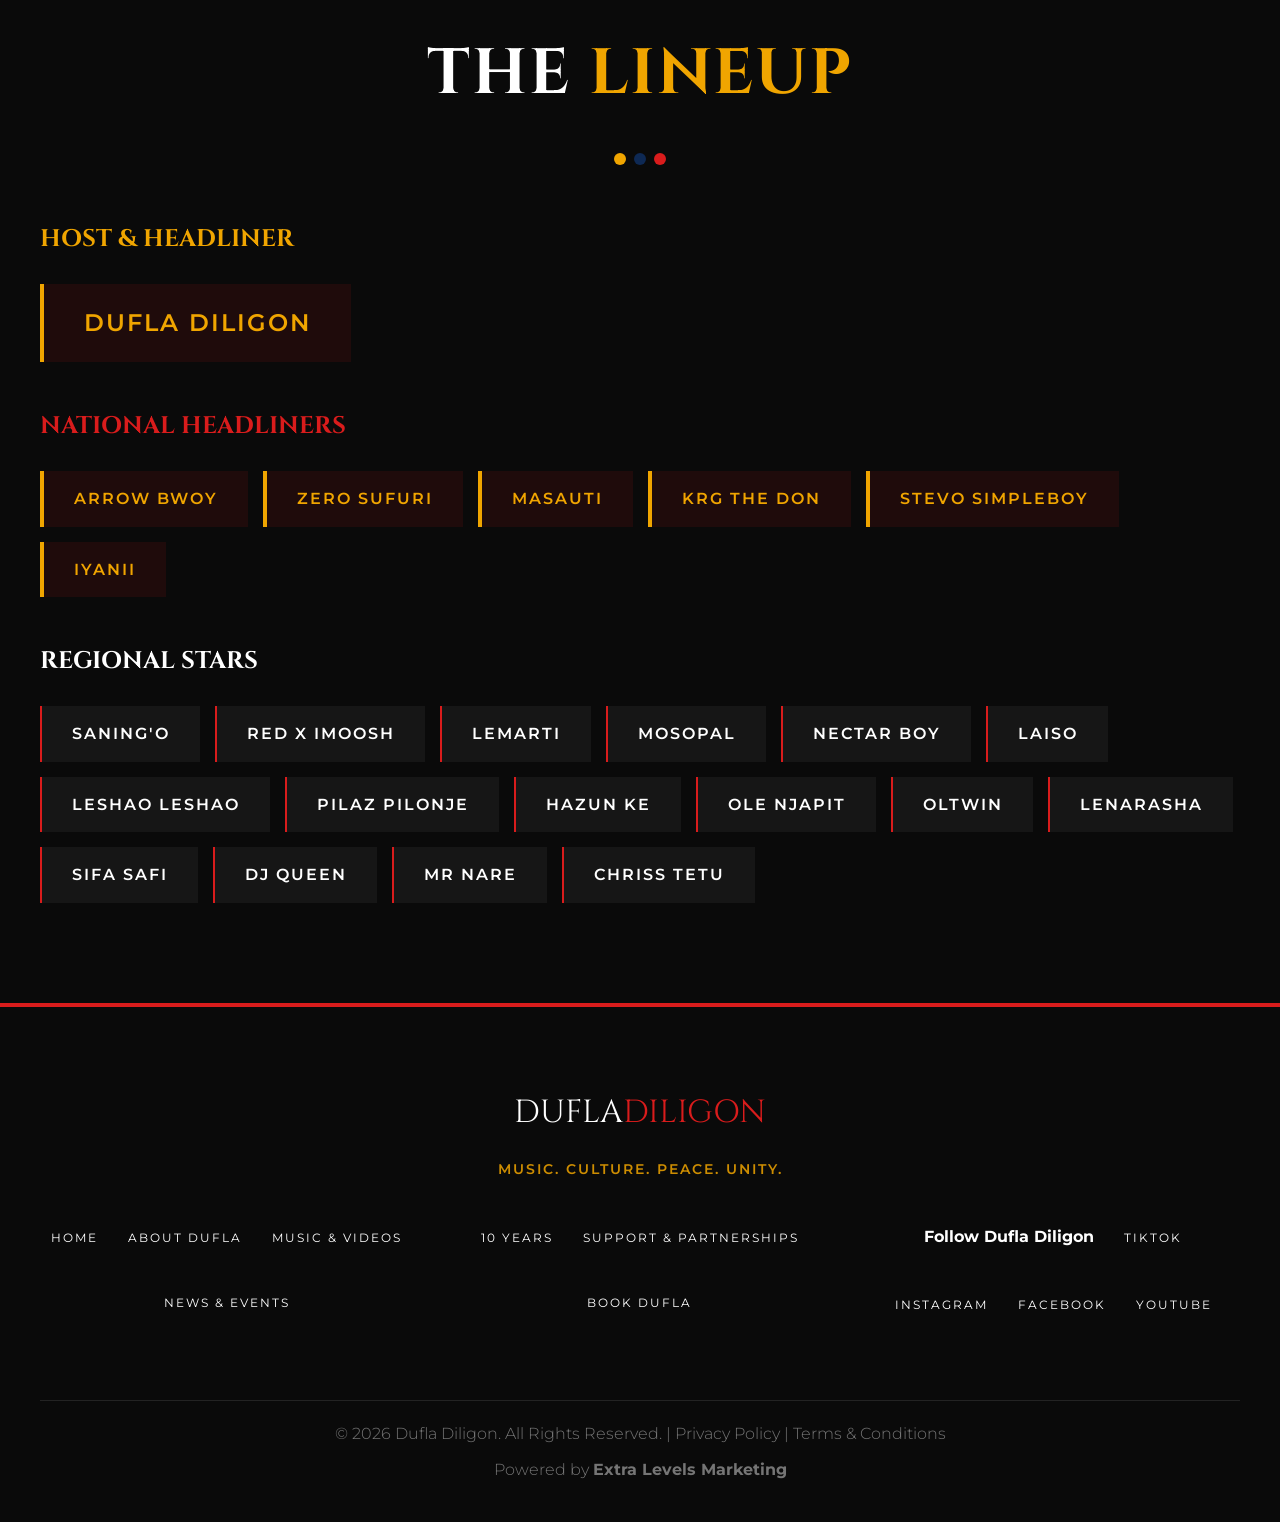
==== commit 6b5432e8: "Update concert poster, venue (Kenyatta Stadium Maralal), gate time (12PM), and full artist lineup fo" ====
--- a/10-years.html
+++ b/10-years.html
@@ -3,6 +3,7 @@
 <head>
   <meta charset="UTF-8">
   <meta name="viewport" content="width=device-width, initial-scale=1.0">
+  <link rel="canonical" href="https://dufladiligon.com/10-years.html">
   <title>Unity Concert | Dufla Diligon</title>
   <link rel="stylesheet" href="style.css">
   <style>
@@ -58,6 +59,46 @@
   gtag('js', new Date());
   gtag('config', 'G-XXXXXXXXXX');
 </script>
+<script type="application/ld+json">
+{
+  "@context": "https://schema.org",
+  "@type": "MusicEvent",
+  "name": "Dufla Diligon 10 Years Anniversary Unity Concert - Samburu Edition",
+  "startDate": "2026-10-31T12:00:00+03:00",
+  "endDate": "2026-10-31T23:00:00+03:00",
+  "eventAttendanceMode": "https://schema.org/OfflineEventAttendanceMode",
+  "eventStatus": "https://schema.org/EventScheduled",
+  "location": {
+    "@type": "Place",
+    "name": "Kenyatta Stadium Maralal",
+    "address": {
+      "@type": "PostalAddress",
+      "addressLocality": "Maralal",
+      "addressRegion": "Samburu County",
+      "addressCountry": "KE"
+    }
+  },
+  "image": "https://dufladiligon.com/unity-concert-poster.jpg",
+  "description": "A landmark celebration of a decade of music, creativity and community. Featuring Arrow Bwoy, Nadia Mukami, KRG The Don, Guardian Angel, Tipsy Gee, Masauti, Stivo Simple Boy and more. Free entry for everyone.",
+  "isAccessibleForFree": true,
+  "performer": [
+    {"@type": "MusicGroup", "name": "Dufla Diligon"},
+    {"@type": "MusicGroup", "name": "Arrow Bwoy"},
+    {"@type": "MusicGroup", "name": "Nadia Mukami"},
+    {"@type": "MusicGroup", "name": "KRG The Don"},
+    {"@type": "MusicGroup", "name": "Guardian Angel"},
+    {"@type": "MusicGroup", "name": "Tipsy Gee"},
+    {"@type": "MusicGroup", "name": "Masauti"},
+    {"@type": "MusicGroup", "name": "Stivo Simple Boy"},
+    {"@type": "MusicGroup", "name": "Papa Maasai"}
+  ],
+  "organizer": {
+    "@type": "Organization",
+    "name": "Extra Levels Marketing",
+    "url": "https://dufladiligon.com"
+  }
+}
+</script>
 </head>
 <body>
 
@@ -99,11 +140,11 @@
       <div class="event-details">
         <div class="detail-card">
           <h3>Date & Time</h3>
-          <p>31 Oct 2026<br><span style="font-size:1rem; font-family:var(--font-body); font-weight:300;">10:00 AM - 6:00 PM</span></p>
+          <p>31 Oct 2026<br><span style="font-size:1rem; font-family:var(--font-body); font-weight:300;">Gate Open 12:00 PM</span></p>
         </div>
         <div class="detail-card">
           <h3>Venue</h3>
-          <p>Maralal<br><span style="font-size:1rem; font-family:var(--font-body); font-weight:300;">Maralal, Samburu</span></p>
+          <p>Kenyatta Stadium<br><span style="font-size:1rem; font-family:var(--font-body); font-weight:300;">Maralal, Samburu County</span></p>
         </div>
         <div class="detail-card" style="border-bottom-color: var(--maasai-red);">
           <h3>Admission</h3>
@@ -198,7 +239,7 @@
       </div>
 
       <div class="footer-bottom">
-        <p>&copy; 2026 Dufla Diligon. All Rights Reserved. | <a href="#">Privacy Policy</a> | <a href="#">Terms & Conditions</a></p>
+        <p>&copy; 2026 Dufla Diligon. All Rights Reserved. | <a href="privacy.html">Privacy Policy</a> | <a href="terms.html">Terms & Conditions</a></p>
         <p style="margin-top:10px;">Powered by <strong>Extra Levels Marketing</strong></p>
       </div>
     </div>
@@ -229,3 +270,11 @@
 
 
 
+
+
+
+
+
+
+
+
--- a/style.css
+++ b/style.css
@@ -57,7 +57,7 @@
 
 /* ===================== NAV ===================== */
 #navbar {
-  position: fixed; top: 0; left: 0; right: 0; z-index: 1000;
+  position: fixed; top: 0; left: 0; right: 0; z-index: 1010;
   padding: 24px 48px;
   display: flex; justify-content: space-between; align-items: center;
   transition: all var(--transition);
@@ -85,7 +85,7 @@
 .hamburger { display: none; flex-direction: column; gap: 6px; cursor: pointer; z-index: 1001; }
 .hamburger span { width: 30px; height: 2px; background: var(--white); transition: var(--transition); }
 .mobile-menu {
-  position: fixed; inset: 0; background: var(--earth-dark); z-index: 1000;
+  position: fixed; inset: 0; background: var(--earth-dark); z-index: 1010;
   display: flex; flex-direction: column; align-items: center; justify-content: center; gap: 20px;
   opacity: 0; pointer-events: none; transition: var(--transition);
 }
@@ -196,3 +196,4 @@
   .ev-card .poster-wrap img { max-height: 250px !important; }
   .ev-card.concert-card .poster-wrap { height: 250px !important; }
 }
+
